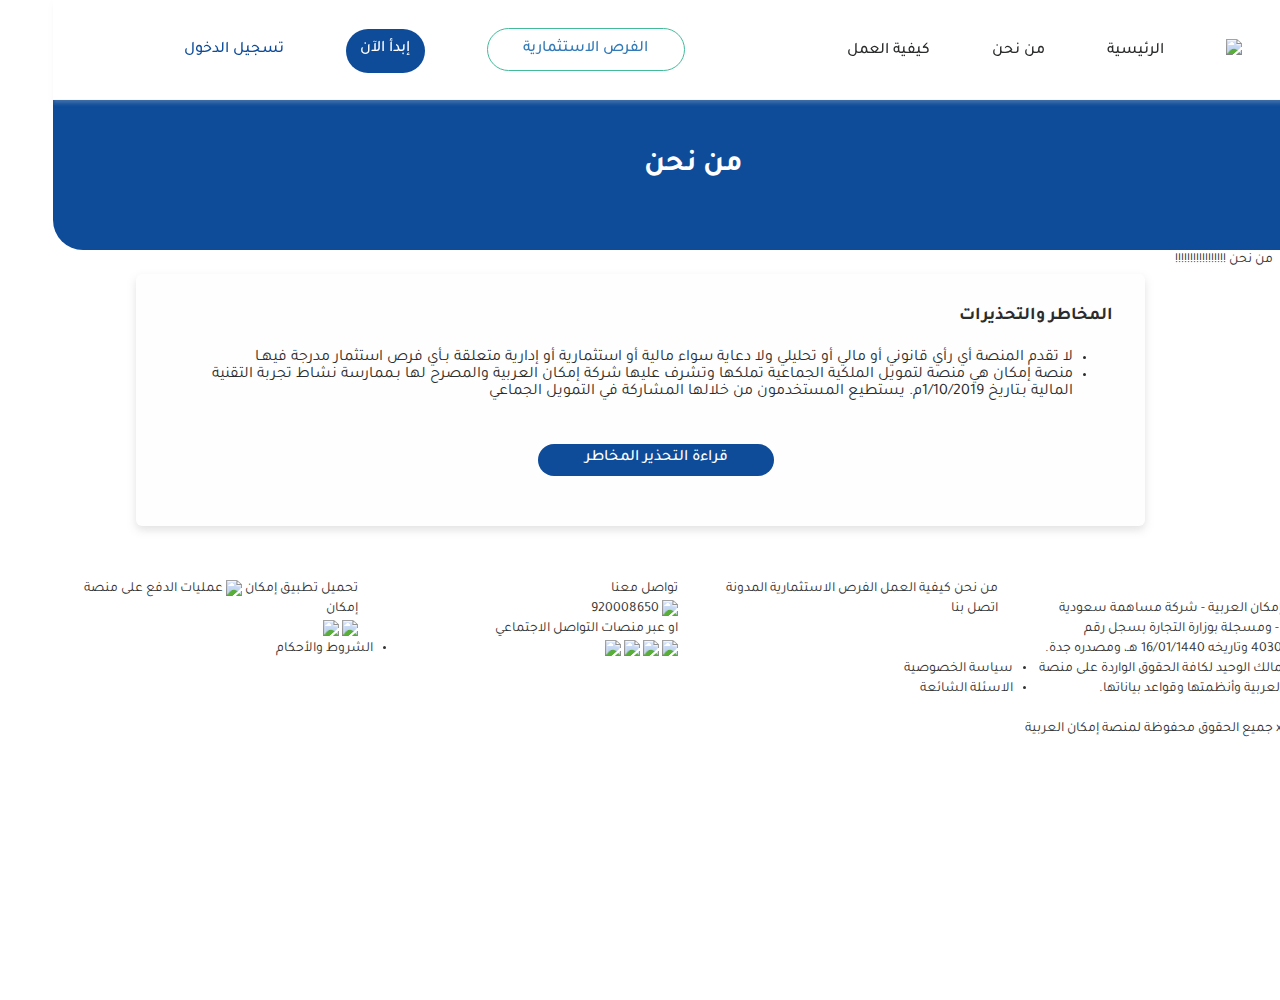
==== about-as.html @ 97419dfa "Install Opportunities Details And About pages links" ====
<!DOCTYPE html>
<html>

<head>
    <meta charset="UTF-8" />
    <meta http-equiv="X-UA-Compatible" content="IE=edge">
    <meta name="viewport" content="width=device-width, height=device-height ,  maximum-scale=1 , initial-scale=1">
    <link href="https://fonts.googleapis.com/css?family=Tajawal&display=swap" rel="stylesheet" />

    <title></title>

    <link href="css/font.css" rel='stylesheet' type='text/css'>

    <link rel="stylesheet" href="css/animate.css" />
    <link rel="stylesheet" href="css/bootstrap.css" />
    <link rel="stylesheet" href="css/bootstrap-rtl.css" />
    <link rel="stylesheet" href="css/font-awesome.min.css" />
    <link rel="stylesheet" href="css/jquery.bxslider.css" />
    <link rel="stylesheet" href="css/owl.carousel.min.css" />
    <link rel="stylesheet" href="css/owl.theme.default.min.css" />
    <link rel="stylesheet" href="css/jquery-ui.css">
    <link rel="stylesheet" href="css/intlTelInput.min.css" />
    <link rel="stylesheet" href="css/style.css" />
    <link rel="stylesheet" href="css/about-as.css" />
    <link rel="stylesheet" href="css/opportunity-details.css" />
    <link rel="stylesheet" href="css/header.css" />
    <link rel="stylesheet" href="css/footer.css" />
    <link rel="stylesheet" href="css/responisve.css" />
</head>

<body>
    
    <div class="header">

        <a href="./index.html"><img class="group-12725" src="./images/group12725.svg" /></a>
        <div class="menu menu-2-instance"><a href="./index.html"><span>الرئيسية</span></a></div>
        <div class="menu menu-1-instance"><a href="./index.html"><span>من نحن</span></a></div>
        <div class="menu menu-instance-1"><a href="./index.html"><span>كيفية العمل</span></a></div>
        <button class="web-btn-5-instance">
            <a href="./opportunities.html"><span class="mb-1">الفرص الاستثمارية</span></a>
        </button>
        <button class="web-btn web-btn-4-instance">
            <span class="mb-1">إبدأ الآن</span>
        </button>
        <span class="login">تسجيل الدخول</span>
    </div>

    <div class="about-as-page">

        <div class="about-as-header">
            <div class="header-title">
              <h2>  من نحن </h2>
            </div>
        </div>
        <div class="about-as-body">
            من نحن !!!!!!!!!!!!!!!!!
        </div>

    </div>

    <div class="warnings">
        <div class="warnings-card">
            <span class="warnings-title">
                المخاطر والتحذيرات
            </span>
            <div class="warnings-description">
                <ul>
                    <li>لا تقدم المنصة أي رأي قانوني أو مالي أو تحليلي ولا دعاية سواء مالية أو استثمارية أو إدارية متعلقة
                        بـأي فرص استثمار مدرجة فيهـا
                    </li>
                    <li>
                        منصة إمكان هي منصة لتمويل الملكية الجماعية تملكها وتشرف عليها شركة
                        إمكان العربية والمصرح لها بـممارسة نشاط تجربة التقنية المالية بـتاريخ 1&#x2F;10&#x2F;2019م. يستطيع
                        المستخدمون من خلالها المشاركة في التمويل الجماعي
                    </li>
                </ul>

            </div>
            <button class="web-btn warnings-button">
                <span class="mb-1">قراءة التحذير المخاطر</span>
            </button>
        </div>
    </div>
    
    <div class="footer">
        <div class="row1">
            <div class="col-md-3" style="font-weight: 400;">
                <img class="group-126521" src="./images/group126521.svg" />
                <br>
                <span class="num-4030311316-16011">
                    شركة إمكان العربية - شركة مساهمة سعودية مقفلة - ومسجلة بوزارة التجارة بسجل رقم 4030311316
                    وتاريخه 16&#x2F;01&#x2F;1440 هـ، ومصدره جدة. وهي المالك الوحيد لكافة الحقوق الواردة على منصة
                    إمكان العربية وأنظمتها وقواعد بياناتها.
                </span>
            </div>

            <div class="col-md-3">
                <div class="menu-list">
                    <span>من نحن</span>
                    <span>كيفية العمل</span>
                    <span>الفرص الاستثمارية</span>
                    <span>المدونة</span>
                    <span>اتصل بنا</span>
                </div>
            </div>

            <div class="col-md-3">
                <span>تواصل معنا</span>
                <div class="flex-container-29">
                    <img class="iconex-broken-call" src="./images/iconexBrokenCall.svg" />
                    <span class="num-920008650">920008650</span>
                </div>
                <span class="vpymmjgdyxiby">
                    او عبر منصات التواصل الاجتماعي
                </span>
                <div class="social-media">
                    <img class="twitter" src="./images/twitter-contact.svg" />
                    <img class="linkedin" src="./images/linkedin-contact.svg" />
                    <img class="youtube" src="./images/youtube-contact.svg" />
                    <img class="instagram" src="./images/instagram-contact.svg" />
                </div>
            </div>

            <div class="col-md-3">
                <span>تحميل تطبيق إمكان</span>
                <img class="frame-12725" src="./images/frame12725.svg" />
                <span class="kkyvsjofrpbtn">
                    عمليات الدفع على منصة إمكان
                </span>
                <div class="flex-container-27">
                    <img class="frame-8-1" src="./images/frame8.svg" />
                    <img class="frame-7-2" src="./images/frame7.svg" />
                </div>
            </div>
        </div>

        <hr>
        <div class="row2">
            <div class="flex-container-31">
                <li><span class="eupqqyvroiicy"> الشروط والأحكام</span></li>
                <li><span class="nmocvkgtvzgxm"> سياسة الخصوصية</span></li>
                <li><span class="tqsrvrmyjdfyq"> الاسئلة الشائعة</span></li>
                <li><span class="yfmbmjlmjxmbn"> المخاطر</span></li>
            </div>
            <span class="num-2022">\xa9 2022 جميع الحقوق محفوظة لمنصة إمكان العربية</span>
        </div>
    </div>

    <script src="js/jquery-1.11.2.min.js"></script>
    <script src="js/bootstrap.min.js"></script>
    <script src="js/jquery.bxslider.min.js"></script>
    <script src="js/owl.carousel.min.js"></script>
    <script src="js/jquery.countTo.js"></script>
    <script src="js/jquery.inview.min.js"></script>
    <script src="js/wow.min.js"></script>
    <script src="js/jquery-ui.js"></script>
    <script src="js/intlTelInput.js"></script>
    <script src="js/scrollIt.min.js"></script>
    <script src="js/custom.js"></script>

</body>
</html>
---- css/intlTelInput.min.css ----
.intl-tel-input{position:relative;display:inline-block}.intl-tel-input *{box-sizing:border-box;-moz-box-sizing:border-box}.intl-tel-input .hide{display:none}.intl-tel-input .v-hide{visibility:hidden}.intl-tel-input input,.intl-tel-input input[type=tel],.intl-tel-input input[type=text]{position:relative;z-index:0;margin-top:0!important;margin-bottom:0!important;padding-right:36px;margin-right:0}.intl-tel-input .flag-container{position:absolute;top:0;bottom:0;right:0;padding:1px}.intl-tel-input .selected-flag{z-index:1;position:relative;width:36px;height:100%;padding:0 0 0 8px}.intl-tel-input .selected-flag .iti-flag{position:absolute;top:0;bottom:0;margin:auto}.intl-tel-input .selected-flag .iti-arrow{position:absolute;top:50%;margin-top:-2px;right:6px;width:0;height:0;border-left:3px solid transparent;border-right:3px solid transparent;border-top:4px solid #555}.intl-tel-input .selected-flag .iti-arrow.up{border-top:none;border-bottom:4px solid #555}.intl-tel-input .country-list{position:absolute;z-index:2;list-style:none;text-align:left;padding:0;margin:0 0 0 -1px;box-shadow:1px 1px 4px rgba(0,0,0,.2);background-color:#fff;border:1px solid #ccc;white-space:nowrap;max-height:200px;overflow-y:scroll;-webkit-overflow-scrolling:touch}.intl-tel-input .country-list.dropup{bottom:100%;margin-bottom:-1px}.intl-tel-input .country-list .flag-box{display:inline-block;width:20px}@media (max-width:500px){.intl-tel-input .country-list{white-space:normal}}.intl-tel-input .country-list .divider{padding-bottom:5px;margin-bottom:5px;border-bottom:1px solid #ccc}.intl-tel-input .country-list .country{padding:5px 10px}.intl-tel-input .country-list .country .dial-code{color:#999}.intl-tel-input .country-list .country.highlight{background-color:rgba(0,0,0,.05)}.intl-tel-input .country-list .country-name,.intl-tel-input .country-list .dial-code,.intl-tel-input .country-list .flag-box{vertical-align:middle}.intl-tel-input .country-list .country-name,.intl-tel-input .country-list .flag-box{margin-right:6px}.intl-tel-input.allow-dropdown input,.intl-tel-input.allow-dropdown input[type=tel],.intl-tel-input.allow-dropdown input[type=text],.intl-tel-input.separate-dial-code input,.intl-tel-input.separate-dial-code input[type=tel],.intl-tel-input.separate-dial-code input[type=text]{padding-right:6px;padding-left:52px;margin-left:0}.intl-tel-input.allow-dropdown .flag-container,.intl-tel-input.separate-dial-code .flag-container{right:auto;left:0}.intl-tel-input.allow-dropdown .selected-flag,.intl-tel-input.separate-dial-code .selected-flag{width:46px}.intl-tel-input.allow-dropdown .flag-container:hover{cursor:pointer}.intl-tel-input.allow-dropdown .flag-container:hover .selected-flag{background-color:rgba(0,0,0,.05)}.intl-tel-input.allow-dropdown input[disabled]+.flag-container:hover,.intl-tel-input.allow-dropdown input[readonly]+.flag-container:hover{cursor:default}.intl-tel-input.allow-dropdown input[disabled]+.flag-container:hover .selected-flag,.intl-tel-input.allow-dropdown input[readonly]+.flag-container:hover .selected-flag{background-color:transparent}.intl-tel-input.separate-dial-code .selected-flag{background-color:rgba(0,0,0,.05);display:table}.intl-tel-input.separate-dial-code .selected-dial-code{display:table-cell;vertical-align:middle;padding-left:28px}.intl-tel-input.separate-dial-code.iti-sdc-2 input,.intl-tel-input.separate-dial-code.iti-sdc-2 input[type=tel],.intl-tel-input.separate-dial-code.iti-sdc-2 input[type=text]{padding-left:66px}.intl-tel-input.separate-dial-code.iti-sdc-2 .selected-flag{width:60px}.intl-tel-input.separate-dial-code.allow-dropdown.iti-sdc-2 input,.intl-tel-input.separate-dial-code.allow-dropdown.iti-sdc-2 input[type=tel],.intl-tel-input.separate-dial-code.allow-dropdown.iti-sdc-2 input[type=text]{padding-left:76px}.intl-tel-input.separate-dial-code.allow-dropdown.iti-sdc-2 .selected-flag{width:70px}.intl-tel-input.separate-dial-code.iti-sdc-3 input,.intl-tel-input.separate-dial-code.iti-sdc-3 input[type=tel],.intl-tel-input.separate-dial-code.iti-sdc-3 input[type=text]{padding-left:74px}.intl-tel-input.separate-dial-code.iti-sdc-3 .selected-flag{width:68px}.intl-tel-input.separate-dial-code.allow-dropdown.iti-sdc-3 input,.intl-tel-input.separate-dial-code.allow-dropdown.iti-sdc-3 input[type=tel],.intl-tel-input.separate-dial-code.allow-dropdown.iti-sdc-3 input[type=text]{padding-left:84px}.intl-tel-input.separate-dial-code.allow-dropdown.iti-sdc-3 .selected-flag{width:78px}.intl-tel-input.separate-dial-code.iti-sdc-4 input,.intl-tel-input.separate-dial-code.iti-sdc-4 input[type=tel],.intl-tel-input.separate-dial-code.iti-sdc-4 input[type=text]{padding-left:82px}.intl-tel-input.separate-dial-code.iti-sdc-4 .selected-flag{width:76px}.intl-tel-input.separate-dial-code.allow-dropdown.iti-sdc-4 input,.intl-tel-input.separate-dial-code.allow-dropdown.iti-sdc-4 input[type=tel],.intl-tel-input.separate-dial-code.allow-dropdown.iti-sdc-4 input[type=text]{padding-left:92px}.intl-tel-input.separate-dial-code.allow-dropdown.iti-sdc-4 .selected-flag{width:86px}.intl-tel-input.separate-dial-code.iti-sdc-5 input,.intl-tel-input.separate-dial-code.iti-sdc-5 input[type=tel],.intl-tel-input.separate-dial-code.iti-sdc-5 input[type=text]{padding-left:90px}.intl-tel-input.separate-dial-code.iti-sdc-5 .selected-flag{width:84px}.intl-tel-input.separate-dial-code.allow-dropdown.iti-sdc-5 input,.intl-tel-input.separate-dial-code.allow-dropdown.iti-sdc-5 input[type=tel],.intl-tel-input.separate-dial-code.allow-dropdown.iti-sdc-5 input[type=text]{padding-left:100px}.intl-tel-input.separate-dial-code.allow-dropdown.iti-sdc-5 .selected-flag{width:94px}.intl-tel-input.iti-container{position:absolute;top:-1000px;left:-1000px;z-index:1060;padding:1px}.intl-tel-input.iti-container:hover{cursor:pointer}.iti-mobile .intl-tel-input.iti-container{top:30px;bottom:30px;left:30px;right:30px;position:fixed}.iti-mobile .intl-tel-input .country-list{max-height:100%;width:100%}.iti-mobile .intl-tel-input .country-list .country{padding:10px 10px;line-height:1.5em}.iti-flag{width:20px}.iti-flag.be{width:18px}.iti-flag.ch{width:15px}.iti-flag.mc{width:19px}.iti-flag.ne{width:18px}.iti-flag.np{width:13px}.iti-flag.va{width:15px}@media (-webkit-min-device-pixel-ratio:2),(min-resolution:192dpi){.iti-flag{background-size:5652px 15px}}.iti-flag.ac{height:10px;background-position:0 0}.iti-flag.ad{height:14px;background-position:-22px 0}.iti-flag.ae{height:10px;background-position:-44px 0}.iti-flag.af{height:14px;background-position:-66px 0}.iti-flag.ag{height:14px;background-position:-88px 0}.iti-flag.ai{height:10px;background-position:-110px 0}.iti-flag.al{height:15px;background-position:-132px 0}.iti-flag.am{height:10px;background-position:-154px 0}.iti-flag.ao{height:14px;background-position:-176px 0}.iti-flag.aq{height:14px;background-position:-198px 0}.iti-flag.ar{height:13px;background-position:-220px 0}.iti-flag.as{height:10px;background-position:-242px 0}.iti-flag.at{height:14px;background-position:-264px 0}.iti-flag.au{height:10px;background-position:-286px 0}.iti-flag.aw{height:14px;background-position:-308px 0}.iti-flag.ax{height:13px;background-position:-330px 0}.iti-flag.az{height:10px;background-position:-352px 0}.iti-flag.ba{height:10px;background-position:-374px 0}.iti-flag.bb{height:14px;background-position:-396px 0}.iti-flag.bd{height:12px;background-position:-418px 0}.iti-flag.be{height:15px;background-position:-440px 0}.iti-flag.bf{height:14px;background-position:-460px 0}.iti-flag.bg{height:12px;background-position:-482px 0}.iti-flag.bh{height:12px;background-position:-504px 0}.iti-flag.bi{height:12px;background-position:-526px 0}.iti-flag.bj{height:14px;background-position:-548px 0}.iti-flag.bl{height:14px;background-position:-570px 0}.iti-flag.bm{height:10px;background-position:-592px 0}.iti-flag.bn{height:10px;background-position:-614px 0}.iti-flag.bo{height:14px;background-position:-636px 0}.iti-flag.bq{height:14px;background-position:-658px 0}.iti-flag.br{height:14px;background-position:-680px 0}.iti-flag.bs{height:10px;background-position:-702px 0}.iti-flag.bt{height:14px;background-position:-724px 0}.iti-flag.bv{height:15px;background-position:-746px 0}.iti-flag.bw{height:14px;background-position:-768px 0}.iti-flag.by{height:10px;background-position:-790px 0}.iti-flag.bz{height:14px;background-position:-812px 0}.iti-flag.ca{height:10px;background-position:-834px 0}.iti-flag.cc{height:10px;background-position:-856px 0}.iti-flag.cd{height:15px;background-position:-878px 0}.iti-flag.cf{height:14px;background-position:-900px 0}.iti-flag.cg{height:14px;background-position:-922px 0}.iti-flag.ch{height:15px;background-position:-944px 0}.iti-flag.ci{height:14px;background-position:-961px 0}.iti-flag.ck{height:10px;background-position:-983px 0}.iti-flag.cl{height:14px;background-position:-1005px 0}.iti-flag.cm{height:14px;background-position:-1027px 0}.iti-flag.cn{height:14px;background-position:-1049px 0}.iti-flag.co{height:14px;background-position:-1071px 0}.iti-flag.cp{height:14px;background-position:-1093px 0}.iti-flag.cr{height:12px;background-position:-1115px 0}.iti-flag.cu{height:10px;background-position:-1137px 0}.iti-flag.cv{height:12px;background-position:-1159px 0}.iti-flag.cw{height:14px;background-position:-1181px 0}.iti-flag.cx{height:10px;background-position:-1203px 0}.iti-flag.cy{height:14px;background-position:-1225px 0}.iti-flag.cz{height:14px;background-position:-1247px 0}.iti-flag.de{height:12px;background-position:-1269px 0}.iti-flag.dg{height:10px;background-position:-1291px 0}.iti-flag.dj{height:14px;background-position:-1313px 0}.iti-flag.dk{height:15px;background-position:-1335px 0}.iti-flag.dm{height:10px;background-position:-1357px 0}.iti-flag.do{height:14px;background-position:-1379px 0}.iti-flag.dz{height:14px;background-position:-1401px 0}.iti-flag.ea{height:14px;background-position:-1423px 0}.iti-flag.ec{height:14px;background-position:-1445px 0}.iti-flag.ee{height:13px;background-position:-1467px 0}.iti-flag.eg{height:14px;background-position:-1489px 0}.iti-flag.eh{height:10px;background-position:-1511px 0}.iti-flag.er{height:10px;background-position:-1533px 0}.iti-flag.es{height:14px;background-position:-1555px 0}.iti-flag.et{height:10px;background-position:-1577px 0}.iti-flag.eu{height:14px;background-position:-1599px 0}.iti-flag.fi{height:12px;background-position:-1621px 0}.iti-flag.fj{height:10px;background-position:-1643px 0}.iti-flag.fk{height:10px;background-position:-1665px 0}.iti-flag.fm{height:11px;background-position:-1687px 0}.iti-flag.fo{height:15px;background-position:-1709px 0}.iti-flag.fr{height:14px;background-position:-1731px 0}.iti-flag.ga{height:15px;background-position:-1753px 0}.iti-flag.gb{height:10px;background-position:-1775px 0}.iti-flag.gd{height:12px;background-position:-1797px 0}.iti-flag.ge{height:14px;background-position:-1819px 0}.iti-flag.gf{height:14px;background-position:-1841px 0}.iti-flag.gg{height:14px;background-position:-1863px 0}.iti-flag.gh{height:14px;background-position:-1885px 0}.iti-flag.gi{height:10px;background-position:-1907px 0}.iti-flag.gl{height:14px;background-position:-1929px 0}.iti-flag.gm{height:14px;background-position:-1951px 0}.iti-flag.gn{height:14px;background-position:-1973px 0}.iti-flag.gp{height:14px;background-position:-1995px 0}.iti-flag.gq{height:14px;background-position:-2017px 0}.iti-flag.gr{height:14px;background-position:-2039px 0}.iti-flag.gs{height:10px;background-position:-2061px 0}.iti-flag.gt{height:13px;background-position:-2083px 0}.iti-flag.gu{height:11px;background-position:-2105px 0}.iti-flag.gw{height:10px;background-position:-2127px 0}.iti-flag.gy{height:12px;background-position:-2149px 0}.iti-flag.hk{height:14px;background-position:-2171px 0}.iti-flag.hm{height:10px;background-position:-2193px 0}.iti-flag.hn{height:10px;background-position:-2215px 0}.iti-flag.hr{height:10px;background-position:-2237px 0}.iti-flag.ht{height:12px;background-position:-2259px 0}.iti-flag.hu{height:10px;background-position:-2281px 0}.iti-flag.ic{height:14px;background-position:-2303px 0}.iti-flag.id{height:14px;background-position:-2325px 0}.iti-flag.ie{height:10px;background-position:-2347px 0}.iti-flag.il{height:15px;background-position:-2369px 0}.iti-flag.im{height:10px;background-position:-2391px 0}.iti-flag.in{height:14px;background-position:-2413px 0}.iti-flag.io{height:10px;background-position:-2435px 0}.iti-flag.iq{height:14px;background-position:-2457px 0}.iti-flag.ir{height:12px;background-position:-2479px 0}.iti-flag.is{height:15px;background-position:-2501px 0}.iti-flag.it{height:14px;background-position:-2523px 0}.iti-flag.je{height:12px;background-position:-2545px 0}.iti-flag.jm{height:10px;background-position:-2567px 0}.iti-flag.jo{height:10px;background-position:-2589px 0}.iti-flag.jp{height:14px;background-position:-2611px 0}.iti-flag.ke{height:14px;background-position:-2633px 0}.iti-flag.kg{height:12px;background-position:-2655px 0}.iti-flag.kh{height:13px;background-position:-2677px 0}.iti-flag.ki{height:10px;background-position:-2699px 0}.iti-flag.km{height:12px;background-position:-2721px 0}.iti-flag.kn{height:14px;background-position:-2743px 0}.iti-flag.kp{height:10px;background-position:-2765px 0}.iti-flag.kr{height:14px;background-position:-2787px 0}.iti-flag.kw{height:10px;background-position:-2809px 0}.iti-flag.ky{height:10px;background-position:-2831px 0}.iti-flag.kz{height:10px;background-position:-2853px 0}.iti-flag.la{height:14px;background-position:-2875px 0}.iti-flag.lb{height:14px;background-position:-2897px 0}.iti-flag.lc{height:10px;background-position:-2919px 0}.iti-flag.li{height:12px;background-position:-2941px 0}.iti-flag.lk{height:10px;background-position:-2963px 0}.iti-flag.lr{height:11px;background-position:-2985px 0}.iti-flag.ls{height:14px;background-position:-3007px 0}.iti-flag.lt{height:12px;background-position:-3029px 0}.iti-flag.lu{height:12px;background-position:-3051px 0}.iti-flag.lv{height:10px;background-position:-3073px 0}.iti-flag.ly{height:10px;background-position:-3095px 0}.iti-flag.ma{height:14px;background-position:-3117px 0}.iti-flag.mc{height:15px;background-position:-3139px 0}.iti-flag.md{height:10px;background-position:-3160px 0}.iti-flag.me{height:10px;background-position:-3182px 0}.iti-flag.mf{height:14px;background-position:-3204px 0}.iti-flag.mg{height:14px;background-position:-3226px 0}.iti-flag.mh{height:11px;background-position:-3248px 0}.iti-flag.mk{height:10px;background-position:-3270px 0}.iti-flag.ml{height:14px;background-position:-3292px 0}.iti-flag.mm{height:14px;background-position:-3314px 0}.iti-flag.mn{height:10px;background-position:-3336px 0}.iti-flag.mo{height:14px;background-position:-3358px 0}.iti-flag.mp{height:10px;background-position:-3380px 0}.iti-flag.mq{height:14px;background-position:-3402px 0}.iti-flag.mr{height:14px;background-position:-3424px 0}.iti-flag.ms{height:10px;background-position:-3446px 0}.iti-flag.mt{height:14px;background-position:-3468px 0}.iti-flag.mu{height:14px;background-position:-3490px 0}.iti-flag.mv{height:14px;background-position:-3512px 0}.iti-flag.mw{height:14px;background-position:-3534px 0}.iti-flag.mx{height:12px;background-position:-3556px 0}.iti-flag.my{height:10px;background-position:-3578px 0}.iti-flag.mz{height:14px;background-position:-3600px 0}.iti-flag.na{height:14px;background-position:-3622px 0}.iti-flag.nc{height:10px;background-position:-3644px 0}.iti-flag.ne{height:15px;background-position:-3666px 0}.iti-flag.nf{height:10px;background-position:-3686px 0}.iti-flag.ng{height:10px;background-position:-3708px 0}.iti-flag.ni{height:12px;background-position:-3730px 0}.iti-flag.nl{height:14px;background-position:-3752px 0}.iti-flag.no{height:15px;background-position:-3774px 0}.iti-flag.np{height:15px;background-position:-3796px 0}.iti-flag.nr{height:10px;background-position:-3811px 0}.iti-flag.nu{height:10px;background-position:-3833px 0}.iti-flag.nz{height:10px;background-position:-3855px 0}.iti-flag.om{height:10px;background-position:-3877px 0}.iti-flag.pa{height:14px;background-position:-3899px 0}.iti-flag.pe{height:14px;background-position:-3921px 0}.iti-flag.pf{height:14px;background-position:-3943px 0}.iti-flag.pg{height:15px;background-position:-3965px 0}.iti-flag.ph{height:10px;background-position:-3987px 0}.iti-flag.pk{height:14px;background-position:-4009px 0}.iti-flag.pl{height:13px;background-position:-4031px 0}.iti-flag.pm{height:14px;background-position:-4053px 0}.iti-flag.pn{height:10px;background-position:-4075px 0}.iti-flag.pr{height:14px;background-position:-4097px 0}.iti-flag.ps{height:10px;background-position:-4119px 0}.iti-flag.pt{height:14px;background-position:-4141px 0}.iti-flag.pw{height:13px;background-position:-4163px 0}.iti-flag.py{height:11px;background-position:-4185px 0}.iti-flag.qa{height:8px;background-position:-4207px 0}.iti-flag.re{height:14px;background-position:-4229px 0}.iti-flag.ro{height:14px;background-position:-4251px 0}.iti-flag.rs{height:14px;background-position:-4273px 0}.iti-flag.ru{height:14px;background-position:-4295px 0}.iti-flag.rw{height:14px;background-position:-4317px 0}.iti-flag.sa{height:14px;background-position:-4339px 0}.iti-flag.sb{height:10px;background-position:-4361px 0}.iti-flag.sc{height:10px;background-position:-4383px 0}.iti-flag.sd{height:10px;background-position:-4405px 0}.iti-flag.se{height:13px;background-position:-4427px 0}.iti-flag.sg{height:14px;background-position:-4449px 0}.iti-flag.sh{height:10px;background-position:-4471px 0}.iti-flag.si{height:10px;background-position:-4493px 0}.iti-flag.sj{height:15px;background-position:-4515px 0}.iti-flag.sk{height:14px;background-position:-4537px 0}.iti-flag.sl{height:14px;background-position:-4559px 0}.iti-flag.sm{height:15px;background-position:-4581px 0}.iti-flag.sn{height:14px;background-position:-4603px 0}.iti-flag.so{height:14px;background-position:-4625px 0}.iti-flag.sr{height:14px;background-position:-4647px 0}.iti-flag.ss{height:10px;background-position:-4669px 0}.iti-flag.st{height:10px;background-position:-4691px 0}.iti-flag.sv{height:12px;background-position:-4713px 0}.iti-flag.sx{height:14px;background-position:-4735px 0}.iti-flag.sy{height:14px;background-position:-4757px 0}.iti-flag.sz{height:14px;background-position:-4779px 0}.iti-flag.ta{height:10px;background-position:-4801px 0}.iti-flag.tc{height:10px;background-position:-4823px 0}.iti-flag.td{height:14px;background-position:-4845px 0}.iti-flag.tf{height:14px;background-position:-4867px 0}.iti-flag.tg{height:13px;background-position:-4889px 0}.iti-flag.th{height:14px;background-position:-4911px 0}.iti-flag.tj{height:10px;background-position:-4933px 0}.iti-flag.tk{height:10px;background-position:-4955px 0}.iti-flag.tl{height:10px;background-position:-4977px 0}.iti-flag.tm{height:14px;background-position:-4999px 0}.iti-flag.tn{height:14px;background-position:-5021px 0}.iti-flag.to{height:10px;background-position:-5043px 0}.iti-flag.tr{height:14px;background-position:-5065px 0}.iti-flag.tt{height:12px;background-position:-5087px 0}.iti-flag.tv{height:10px;background-position:-5109px 0}.iti-flag.tw{height:14px;background-position:-5131px 0}.iti-flag.tz{height:14px;background-position:-5153px 0}.iti-flag.ua{height:14px;background-position:-5175px 0}.iti-flag.ug{height:14px;background-position:-5197px 0}.iti-flag.um{height:11px;background-position:-5219px 0}.iti-flag.un{height:14px;background-position:-5241px 0}.iti-flag.us{height:11px;background-position:-5263px 0}.iti-flag.uy{height:14px;background-position:-5285px 0}.iti-flag.uz{height:10px;background-position:-5307px 0}.iti-flag.va{height:15px;background-position:-5329px 0}.iti-flag.vc{height:14px;background-position:-5346px 0}.iti-flag.ve{height:14px;background-position:-5368px 0}.iti-flag.vg{height:10px;background-position:-5390px 0}.iti-flag.vi{height:14px;background-position:-5412px 0}.iti-flag.vn{height:14px;background-position:-5434px 0}.iti-flag.vu{height:12px;background-position:-5456px 0}.iti-flag.wf{height:14px;background-position:-5478px 0}.iti-flag.ws{height:10px;background-position:-5500px 0}.iti-flag.xk{height:15px;background-position:-5522px 0}.iti-flag.ye{height:14px;background-position:-5544px 0}.iti-flag.yt{height:14px;background-position:-5566px 0}.iti-flag.za{height:14px;background-position:-5588px 0}.iti-flag.zm{height:14px;background-position:-5610px 0}.iti-flag.zw{height:10px;background-position:-5632px 0}.iti-flag{width:20px;height:15px;box-shadow:0 0 1px 0 #888;background-image:url(../images/flags.png);background-repeat:no-repeat;background-color:#dbdbdb;background-position:20px 0}@media (-webkit-min-device-pixel-ratio:2),(min-resolution:192dpi){.iti-flag{background-image:url(../images/flags@2x.png)}}.iti-flag.np{background-color:transparent}
---- css/style.css ----
* {
    text-overflow: ellipsis;
    box-sizing: border-box;
    font-family: 'Tajawal', sans-serif !important;
}

html {
    height: 100%;
    width: 100%;
    font-size: 16px;

}

body {
    height: 100%;
    width: 100%;
    margin: 0px;
}

#root {
    height: 100%;
    width: 100%;
}

.owl-carousel .owl-nav button.owl-next,
.owl-carousel .owl-nav button.owl-prev {
    width: 50px;
    height: 50px;
    border-radius: 50%;
    background-color: #fff;
    border: 1px solid #707070;
    line-height: 57px;
    font-size: 20px;
    position: absolute;
    top: calc(50% - 50px);
    transition: .3s;
}

/* .owl-carousel .owl-nav button.owl-next:hover,
.owl-carousel .owl-nav button.owl-prev:hover {
    background-color: #FF9015;
    border: 1px solid #FF9015;
} */

.owl-carousel .owl-nav button.owl-next:hover .iconRight svg,
.owl-carousel .owl-nav button.owl-prev:hover .iconRight svg {
    stroke: #fff;
    stroke-width: 2px
}

.owl-carousel .owl-nav button.owl-next {
    left: -70px;
}

.owl-carousel .owl-nav button.owl-prev {
    right: -70px;
}


.landing-page {
    color: #2b2c2c;
    width: 100%;
    min-height: calc(100vh - 365px - 100px );
    background-color: #fff;
    flex-direction: column;
    margin-top: 100px;
    /* justify-content: space-around; */
    align-items: center;
    font-family: "Tajawal";
    font-size: 2rem;
    font-weight: 700;
    line-height: 38px;
    display: flex;
    direction: rtl;
    overflow-x: hidden;
}

.section-title {
    font-family: 'Tajawal';
    font-style: normal;
    font-weight: 700;
    font-size: 32px;
    line-height: 38px;
    text-align: center;
    color: #004295;
    margin: 60px 0 40px 0;
    z-index: 1;
}

/* start slider */
.slider {
    width: 100% !important;
    justify-content: center;
    text-align: -webkit-center;
    margin: 45px 0;
    display: flex;
    flex-direction: row;
    margin: 0 0 115px 0 !important;
}
.text-slider {
    position: relative;
    width: 60%;
    gap: 40px;
    text-align: right;
    flex-direction: column;
    display: flex;
    padding: 15px;
}

.vector-slider {
    width: 40%;
    height: 60vh;
}

.img-slider {
    position: absolute;
    width: 826px;
    height: 820px;
    left: 0;
    top: 0px;
}
  
.flex-container {
    gap: 30px;
    text-align: right;
    align-items: flex-start;
    width: 100%;
    flex-direction: column;
    flex-basis: 26%;
    justify-content: space-evenly;
    margin-bottom: 2px;
    font-size: 1.25rem;
    font-weight: 400;
    line-height: 24px;
    display: flex;
}

.mlqpzcvkhamxg {
    font-family: 'Tajawal-bold' !important;
    font-style: normal;
    font-weight: 700;
    font-size: 47px;
    line-height: 56px;
    text-align: right;

    color: #0E4C9A;
}

.num-800000 {
    font-family: 'Tajawal';
    font-style: normal;
    font-weight: 400;
    font-size: 18px;
    line-height: 22px;
    text-align: right;
    color: #5E5E5E;
}

.flex-container-16 {
    margin: 15px 0;
    justify-content: right;
}

/* end slider */

/* start financial */
.financial {
    width: 100% !important;
    z-index: 20;
    position: relative;
    top: -140px;
    margin: 0 !important;
}

.rotate-right-rectangle {
    position: relative;
    width: 900px;
    height: 500px;
    left: 535px;
    background: #DEEFFF;
    z-index: 10;
    float: right;
    border-radius: 275px;
    transform: rotate(-30deg);
    top: -20px;
    /* border-radius: 100% 0 0 35%; */
}

.financial-content {
    width: 90%;
    position: relative;
    top: -380px;
    margin-bottom: -380px;
    z-index: 11;
    display: flex;
    flex-direction: row;

    justify-content: center;
    align-items: center;
    padding: 40px;
    gap: 12px;

    min-height: 275px;
    background: #FFFFFF;
    box-shadow: 0px 4px 8px rgba(147, 147, 147, 0.15);
    border-radius: 6px;
}

.news {
    font-family: 'Tajawal';
    font-style: normal;
    font-weight: 500;
    font-size: 16px;
    line-height: 19px;
}

.xprhvntbizcoo {
    align-self: start;
    font-family: 'Tajawal';
    font-style: normal;
    font-weight: 700;
    font-size: 20px;
    line-height: 24px;
    text-align: right;
    color: #2B2C2C;
    text-align: right;
}

.okfdtrbnejsip {
    align-self: start;
    font-family: 'Tajawal';
    font-style: normal;
    font-weight: 500;
    font-size: 16px;
    line-height: 164.2%;
    text-align: right;
    color: #2B2C2C;
}

.flex-container-1 {
    height: 75%;
    flex-direction: column;
    justify-content: center;
    align-items: center;
    margin-top: 1px;
    margin-bottom: 2px;
    margin-left: 9px;
    display: flex;

    gap: 12px;
}

.image-20 {
    width: 300px;
    height: 166px;
    object-fit: cover;
    background-position: center;
    background-size: cover;
}

.web-btn-secondary {
    box-sizing: border-box;

    display: flex;
    flex-direction: row;
    justify-content: center;
    align-items: center;
    padding: 12px 32px;
    gap: 10px;
    
    width: 198px;
    height: 43px;
    /* left: calc(50% - 198px/2 - 313px); */
    top: 30px;

    background: #FFFFFF;

    border: 1px solid #0e4c9a;
    color: #0e4c9a;
    border-radius: 26px;
}

.flex-container-17 {
    justify-content: center;
}

/* end financial */



/* start invest */

.invest {
    z-index: 21;
    margin: 0 !important;
}
.invest-list {
    display: flex;
    justify-content: space-around;
    margin-top: 15px;
}

.invest-item {
    width: 250px;
    height: 250px;
    display: flex;
    flex-direction: column;
    justify-content: center;
    align-items: center;
    padding: 40px 26px;
    gap: 10px;

    background: #FFFFFF;
    box-shadow: 0px 0px 19px 5px rgba(205, 205, 205, 0.23);
    border-radius: 6px;

    flex: none;
    order: 3;
    flex-grow: 0;
}

.invest-image {
    /* width: 75px;
    height: 64px; */
    object-fit: cover;
    margin-top: 2px;
}

.invest-desc {
    font-family: 'Tajawal';
    font-style: normal;
    font-weight: 400;
    font-size: 20px;
    line-height: 24px;
    text-align: center;

    /* Text */

    color: #2B2C2C;
}

.flex-container-18 {
    margin: 30px 0;
    justify-content: center;
}

/* end invest */

/* start opportunity */

.opportunity {
    width: 100% !important;
    min-height: 420px;
    background: #DEEFFF;
}

.opportunity-content {
    justify-content: center;
}

.opportunity-list {
    width: 70%;
    min-height: 365px;
    max-height: 365px;
    display: flex;
    flex-direction: row;
    justify-content: center;
    align-items: center;
    padding: 0px;
    gap: 40px;
}

.opportunity .owl-carousel .owl-nav button.owl-next {
    top: calc(50% - 25px);
    left: 40px;
    border: 2px solid #0e4c9a8a;
    background-color: transparent;
}
.opportunity .owl-carousel .owl-nav button.owl-prev {
    top: calc(50% - 25px);
    right: 40px;
    border: 2px solid #0e4c9a8a;
    background-color: transparent;
}

.opportunity .owl-carousel .owl-nav button.owl-next:hover,
.opportunity .owl-carousel .owl-nav button.owl-prev:hover {
    border: 2px solid #0E4C9A;
}

.owl-carousel .owl-nav button.owl-next .iconRight svg,
.owl-carousel .owl-nav button.owl-prev .iconRight svg {
    stroke: #0e4c9a8a;
    stroke-width: 2px
}

.owl-carousel .owl-nav button.owl-next:hover .iconRight svg,
.owl-carousel .owl-nav button.owl-prev:hover .iconRight svg {
    stroke: #0E4C9A;
    stroke-width: 2px
}


.opportunity .owl-carousel .owl-item img {
    width: auto !important;
    height: auto !important;
}

.opportunity-item {
    height: 55%;
    flex-direction: column;
    justify-content: space-between;
    align-items: flex-end;
    margin: 0 25px 35px 25px;
    padding-bottom: 25px;
    font-size: .688rem;
    display: flex;
    background: #FFFFFF;
    box-shadow: 0px 4px 11px rgba(138, 138, 138, 0.25);
    border-radius: 6px;
}
.opportunity-details {
    text-align: right;
    align-items: start;
    box-sizing: border-box;
    align-self: start;
    margin: 0 20px;
}

.opportunity-header {
    /* align-items: start; */
    width: 100%;
    flex-direction: column;
    justify-content: space-between;
    display: flex;
}

.rectangle-1018-2 {
    width: 100%;
    height: 113px;
    object-fit: cover;
    border-radius: 6px;
    margin-bottom: -28px;
}

.group-12696-2 {
    width: 56px;
    height: 56px;
    object-fit: cover;
    z-index: 1;
    align-self: start;
    margin-right: 20px;
}

.kwfvmhsvntcea {
    text-align: right;
    color: #0e4c9a;
    font-size: 16px;
    font-weight: 700;
}

.flex-container-14 {
    align-items: center;
    display: flex;
}

.vxqjqsoqzdwgr {
    margin-top: 2px;
    margin-right: 4px;
    line-height: 13px;
}

.num-500-2 {
    margin-bottom: 1px;
    margin-left: 2px;
    font-size: 16px;
    font-weight: 700;
}

.stock-2 {
    width: 24px;
    height: 24px;
    object-fit: cover;
    z-index: 1;
}

.flex-container-15 {
    width: 90%;
    flex-direction: row;
    flex-basis: 4%;
    justify-content: space-between;
    align-self: center;
    align-items: flex-end;
    margin-left: 1px;
    font-size: .75rem;
    line-height: 14px;
    display: flex;
    margin-bottom: 10px;
}

.ughlidvapuwbr {
    text-align: right;
    color: #43bb9a;
    margin-right: 54px;
}

.naglzabrazemk {
    text-align: right;
    align-self: center;
    margin-top: 1px;
    margin-left: 18px;
    font-size: .688rem;
    line-height: 13px;
}

.num-4121121-2 {
    align-self: flex-start;
    font-size: 1.25rem;
    font-weight: 700;
    line-height: 24px;
}

.geoolhnoslhih {
    text-align: right;
    align-self: center;
    margin-top: 1px;
    margin-left: 2px;
}

.group-12727-2 {
    width: 311px;
    height: 5px;
    object-fit: cover;
    align-self: center;
    margin-bottom: 7px;
}

.col-md-6 {
    width: 50%;
    flex-direction: column;
    align-items: center;
    margin-top: 2px;
    display: flex;
}

.border-right {
    border-right: ridge;
}

.users-2 {
    width: 26px;
    height: 19px;
    object-fit: cover;
}

.group-12697-2 {
    width: 15px;
    height: 18px;
    object-fit: cover;
}

.flex-container-19 {
    margin: 30px 0;
    justify-content: center;
}



/* end opportunity */


/* start pioneer */

.rotate-blue-rectangle {
    position: relative;
    width: 900px;
    height: 500px;
    left: -535px;
    background: #DEEFFF;
    border-radius: 275px;
    transform: rotate(-30deg);;
    z-index: 10;
    top: 73px;
}

.pioneer-list {
    display: flex;
    flex-direction: row;
}

.pioneer .owl-carousel .owl-nav button.owl-next,
.pioneer .owl-carousel .owl-nav button.owl-prev {
   display: none;
}

.pioneer .owl-carousel .owl-item img {
    width: auto !important;
}

.pioneer-content {
    position: relative;
    top: -460px;
    margin-bottom: -580px;
    z-index: 11;
}

.pioneer-frame {
    display: flex;
    flex-direction: column;
    justify-content: center;
    align-items: center;
    padding: 32px;
    margin: 70px 30px 0 30px;
    gap: 32px;
    width: 335px;
    background: #FFFFFF;
    box-shadow: 0px 4px 10px rgba(198, 198, 198, 0.25);
    border-radius: 6px;
    flex: none;
    align-items: start;
}

.pioneer-frame-active {
    margin: 30px 30px 0 30px;
    background: #0E4C9A;
    flex: none;
    align-items: start;
}

.pioneer-msg {
    font-family: 'Tajawal';
    font-style: normal;
    font-weight: 400;
    font-size: 16px;
    line-height: 22px;
    text-align: right;
    color: #2B2C2C;
    flex: none;
    order: 0;
    flex-grow: 0;
}

.pioneer-frame-active .pioneer-msg {
    font-family: 'Tajawal';
    font-style: normal;
    font-weight: 400;
    font-size: 16px;
    line-height: 22px;
    text-align: right;
    color: #FFFFFF;
    flex: none;
    order: 0;
    flex-grow: 0;
}


.pioneer .owl-carousel .pioneer-frame img {
    display: none;
}

.pioneer .owl-carousel .pioneer-frame-active img {
    display: block;
    position: relative;
    align-self: end;
    width: 105px;
    height: 92px;
    object-fit: cover;
    align-self: flex-start;
    margin-top: 4px;
}

.pioneer-name {
    font-family: 'Tajawal';
    font-style: normal;
    font-weight: 700;
    font-size: 14px;
    line-height: 0px;
    text-align: right;
    color: #2B2C2C;
    flex: none;
    order: 0;
    flex-grow: 0;
}

.pioneer-frame-active .pioneer-name {
    font-family: 'Tajawal';
    font-style: normal;
    font-weight: 700;
    font-size: 14px;
    line-height: 0px;
    text-align: right;
    color: #FFFFFF;
    flex: none;
    order: 0;
    flex-grow: 0;
}

.pioneer-per {
    font-family: 'Tajawal';
    font-style: normal;
    font-weight: 400;
    font-size: 11px;
    line-height: 0px;
    text-align: right;
    color: #2B2C2C;
    flex: none;
    order: 1;
    flex-grow: 0;
}

.pioneer-frame-active .pioneer-per {
    font-family: 'Tajawal';
    font-style: normal;
    font-weight: 400;
    font-size: 11px;
    line-height: 0px;
    text-align: right;
    color: #FFFFFF;
    flex: none;
    order: 1;
    flex-grow: 0;
}

.flex-container-20 {
    margin: 80px 0;
    justify-content: center;
}

/* end pioneer */


/* start statistic */

.statistic-list {
    display: flex;
    justify-content: space-around;
    margin-top: 15px;
}

.statistic-num {
    font-family: 'Tajawal';
    font-style: normal;
    font-weight: 700;
    font-size: 48px;
    line-height: 58px;
    color: #0E4C9A;
    align-self: start;
}

.statistic-item {
    display: flex;
    flex-direction: column;
    justify-content: center;
    align-items: flex-end;
    padding: 0px;
    gap: 11px;
    padding: 25px;
    align-self: flex-start;
}

.statistic-title {
    font-family: 'Tajawal';
    font-style: normal;
    font-weight: 400;
    font-size: 16px;
    line-height: 19px;
    text-align: right;
    color: #2B2C2C;
}

/* end statistic */

.flex-container-22 {
    width: 60%;
    flex-direction: row;
    justify-content: space-between;
    align-items: flex-end;
    display: flex;
}

.flex-container-23 {
    height: 100%;
    flex-direction: column;
    flex-basis: 95%;
    justify-content: space-between;
    align-items: stretch;
    display: flex;
}
.frame {
    width: 210px;
    height: 248px;
    object-fit: cover;
    margin: 70px 40px 0 120px;
}


.iwkbvdgqxombx {
    text-align: right;
    color: #0e4c9a;
    margin-bottom: 52px;
    font-size: 1.125rem;
    font-weight: 500;
    line-height: 22px;
}

/* start app-download */

.app-download {
    width: 100% !important;
}

.flex-container-24 {
    flex-direction: row;
    justify-content: space-between;
    align-self: flex-start;
    align-items: center;
    line-height: 24px;
    display: flex;
}

.app-mobile {
    width: 810px;
    height: 554px;
    object-fit: cover;
    background-position: center;
    background-size: cover;
    position: relative;
    bottom: 160px;
}

.blue-rectangle {
    width: 1300px;
    height: 366px;
    background-color: #DEEFFF;
    position: relative;
    margin-top: 120px;
    left: 0px;
    border-radius: 0 170px 170px 0;
    z-index: 10;
    padding: 0 35px 0 20px;
}

.store-list {
    width: 100%;
    position: relative;
    left: -55px;
    z-index: 11;
    text-align: start;
}

.download-title {
    white-space: nowrap;
    font-family: 'Tajawal';
    font-style: normal;
    font-weight: 700;
    font-size: 32px;
    line-height: 38px;
    text-align: right;
    color: #004295;
}

.download-description {
    font-family: 'Tajawal';
    font-style: normal;
    font-weight: 500;
    font-size: 20px;
    line-height: 24px;
    text-align: right;
    color: #2B2C2C;
}

.download-list {
    flex-direction: row;
    display: flex;
    padding: 20px 0;
}

.download-item {
    width: 149.62px;
    height: 43.52px;
}

.section {
    width: 90%;
    justify-content: center;
    text-align: -webkit-center;
    margin: 45px 0;
}
/* start partners */

.partners-items {
    width: 100%;
    flex-direction: row;
    justify-content: space-around;
    align-items: center;
    margin: 20px 0 30px 0;
    display: flex;
}

.partners .owl-carousel .owl-nav button.owl-next,
.partners .owl-carousel .owl-nav button.owl-prev {
   display: none;
}

/* .partners .owl-carousel .owl-nav button.owl-next {
    top: calc(50% - 25px);
    left: -70px;
}
.partners .owl-carousel .owl-nav button.owl-prev {
    top: calc(50% - 25px);
    right: -70px;
} */

.partners .owl-carousel .owl-item img {
    width: auto !important;
}

.image-14 {
    width: 101px;
    height: 48px;
    object-fit: cover;
    background-position: center;
    background-size: cover;
    margin-bottom: 4px;
}

.image-15 {
    width: 158px;
    height: 48px;
    object-fit: cover;
    background-position: center;
    background-size: cover;
    margin-bottom: 4px;
}

.image-16 {
    width: 67px;
    height: 52px;
    object-fit: cover;
    background-position: center;
    background-size: cover;
    margin-bottom: 3px;
}

.image-17 {
    width: 95px;
    height: 48px;
    object-fit: cover;
    background-position: center;
    background-size: cover;
    margin-bottom: 4px;
}

.image-18 {
    width: 279px;
    height: 68px;
    object-fit: cover;
    background-position: center;
    background-size: cover;
}

.image-19 {
    width: 52px;
    height: 51px;
    object-fit: cover;
    background-position: center;
    background-size: cover;
    margin-bottom: 3px;
}

/* end partners */

.web-btn {
    color: #fff;
    background-color: #0e4c9a;
    border: none;
    border-radius: 26px;
    flex-direction: row;
    justify-content: center;
    align-items: center;
    padding-bottom: 2px;
    font-family: "Tajawal";
    font-size: 16px;
    font-weight: 500;
    line-height: 19px;
    display: flex;
}

.mb-1 {
    margin-bottom: 1px;
}
.web-btn-secondary {
    flex-direction: row;
    justify-content: center;
    align-items: stretch;
    display: flex;
}

.web-btn-instance-1 {
    height: 100%;
    flex-basis: 72%;
}
  
.question-text {
    font-family: 'Tajawal';
    font-style: normal;
    font-weight: 500;
    font-size: 16px;
    line-height: 22px;
}

.question-item-active {
    color: #fff;
    text-align: right;
    background-color: #0e4c9a;
    border-radius: 6px;
    flex-direction: row;
    justify-content: space-between;
    align-items: stretch;
    font-family: "Tajawal";
    font-size: 16px;
    font-weight: 700;
    line-height: 22px;
    display: flex;

    padding: 12px;
    gap: 24px;
}

.question-item {
    color: #2b2c2c;
    text-align: right;
    background-color: #fff;
    border: 1px solid #e0e0e0;
    border-radius: 6px;
    flex-direction: row;
    justify-content: space-between;
    align-items: stretch;
    font-family: "Tajawal";
    font-size: 16px;
    font-weight: 500;
    line-height: 22px;
    display: flex;

    padding: 12px;
    gap: 24px;

}

.question-title-active {
    font-family: 'Tajawal';
    font-style: normal;
    font-weight: 700;
    font-size: 16px;
    line-height: 22px;
}
.question-title {
    font-family: 'Tajawal';
    font-style: normal;
    font-weight: 500;
    font-size: 16px;
    line-height: 22px;
}

.more-question {
    text-align: right;
    color: #2b2c2c;
    flex-direction: row;
    justify-content: space-around;
    font-family: "Tajawal";
    font-size: 16px;
    font-weight: 500;
    line-height: 22px;
    align-items: flex-start;
    padding: 12px;

}
  
.iconex-broken-down-2 {
    width: 24px;
    height: 24px;
    object-fit: cover;
}
  
.iconex-broken-down-2-1 {
    width: 24px;
    height: 24px;
    object-fit: cover;
    margin-left: 3px;
}

.warnings {
    color: #2b2c2c;
    flex-direction: column;
    justify-content: space-between;
    align-items: center;
    font-family: "Tajawal";
    font-size: 1.125rem;
    font-weight: 400;
    line-height: 17px;
    display: flex;
    margin: 53px;
    width: 100%;
    flex-basis: 12%;
    margin-top: 4px;
}

.warnings-card {
    text-align: right;
    width: 75%;
    display: flex;
    flex-direction: column;
    align-items: flex-start;
    padding: 32px;
    gap: 24px;
    
    width: 1009px;
    height: 252px;
    
    background: #FEFEFE;
    box-shadow: 0px 4px 8px rgba(141, 141, 141, 0.25);
    border-radius: 6px;
    
    /* Inside auto layout */
    
    flex: none;
    order: 0;
    flex-grow: 0;
}
  
.warnings-title {
    align-self: flex-start;
    margin-top: 1px;
    font-weight: 700;
    line-height: 19px;
}
  
.warnings-description {
    margin-bottom: 7px;
    margin-left: 20px;
    font-size: 1rem;
}
  
.warnings-button {
    align-self: center;
    width: 25%;
    flex-basis: 17%;
    margin-top: 2px;
    margin-bottom: 2px;
    margin-left: 32px;
}

.question-list {
    display: flex;
    justify-content: space-around;
}
---- css/about-as.css ----
body {
  overflow-x: hidden;
}
.about-as-page {
  margin-top: 100px;
}
.about-as-header {
  color: #ffffff;
  background: #0e4c9a;
  width: 100%;
  height: 150px;
  border-radius: 0 0 30px 30px;
}

.about-as-body {
  display: flex;
  flex-direction: column;
  gap: 20px;
  padding: 0 60px;
}
.header-title {
  display: flex;
  flex-wrap: nowrap;
  /* align-items: center; */
  justify-content: center;
  position: relative;
  padding-top: 30px;
}
.header-title h2 {
  font-family: "Tajawal";
  font-weight: 700;
  color: #ffffff;
}
---- css/opportunity-details.css ----
body {
  overflow-x: hidden;
}

/*==========================*/
/*** opportunity-details ***/
/*==========================*/
.opportunity-details-page {
  margin-top: 100px;
}

.opportunities-details-body {
  display: flex;
  flex-direction: column;
  gap: 20px;
  padding: 0 60px;
}



/*==========================*/
/*** opportunities ***/
/*==========================*/

.opportunities-page {
  margin-top: 100px;
}

.opportunities-header {
  color: #ffffff;
  background: #0e4c9a;
  width: 100%;
  height: 150px;
  border-radius: 0 0 30px 30px;
}

.opportunities-body {
  display: flex;
  flex-direction: column;
  gap: 20px;
  padding: 0 60px;
}
.header-title {
  display: flex;
  flex-wrap: nowrap;
  /* align-items: center; */
  justify-content: center;
  position: relative;
  padding-top: 30px;
}
.header-title h2 {
  font-family: "Tajawal";
  font-weight: 700;
  color: #ffffff;
}
.headers {
  width: 100%;
  height: 100px;
  display: flex;
  justify-content: space-between;
  align-items: center;
  flex-direction: row;
  padding: 0 15px;
}

.text-1 {
  font-family: 'Tajawal';
  font-style: normal;
  font-weight: 500;
  font-size: 14px;
  line-height: 17px;
  text-align: center;
  color: #000000;
}

.list-btns {
  display: flex;
  justify-content: space-evenly;
  gap: 10px;
}

.list-body {
  width: 100%;
  justify-content: center;
}

.btn a, .btn a:hover {
  text-decoration: none;
  font-family: 'Tajawal';
  font-style: normal;
  font-weight: 500;
  font-size: 16px;
  line-height: 19px;
  text-align: center;
  color: #0E4C9A;
}

.btn {
  display: flex;
  flex-direction: row;
  justify-content: center;
  align-items: center;
  padding: 8px;
  gap: 8px;
  width: 131px;
  height: 35px;
  background: #FFFFFF;
  border: 1px solid #E0E0E0;
  border-radius: 25px;
}

.btn:hover {
  background: #DEEFFF;
}

.btn-active {
  background: #DEEFFF;
}

.paginate {
  place-self: center;
  justify-content: center;
  width: 30%;
}

.paginate .item .active {
  color: #0e4c9a8a;
}

.owl-carousel {
  text-align: center;
}

.paginate .owl-carousel .owl-nav button.owl-prev {
  top: calc(50% - 35px);
  border: 2px solid #0e4c9a8a;
  color: #0e4c9a8a;
  line-height: 30px;
}

.paginate .owl-carousel .owl-nav button.owl-next {
  top: calc(50% - 35px);
  border: 2px solid #0e4c9a8a;
  color: #0e4c9a8a;
  line-height: 30px;
}

.paginate .owl-carousel .owl-nav button.owl-next:hover,
.paginate .owl-carousel .owl-nav button.owl-prev:hover {
  border: 2px solid #0E4C9A;
  color: #0e4c9a8a;
  background-color: transparent;
}

.paginate .owl-carousel .owl-nav button.owl-next .iconRight svg,
.paginate .owl-carousel .owl-nav button.owl-prev .iconRight svg {
  stroke: #0e4c9a8a !important;
  stroke-width: 2px !important;
}

.paginate .owl-carousel .owl-nav button.owl-next:hover .iconRight svg,
.paginate .owl-carousel .owl-nav button.owl-prev:hover .iconRight svg {
  stroke: #0E4C9A !important;
  stroke-width: 2px !important;
}
---- css/header.css ----
.header {
    position: fixed;
    height: 99px;
    top: 0px;
    background: #FFFFFF;
    box-shadow: 0px 4px 4px rgba(224, 224, 224, 0.25);
    color: #0e4c9a;
    width: 100%;
    z-index: 1;
    flex-direction: row;
    flex-basis: 7%;
    justify-content: space-around;
    align-items: center;
    padding-right: 60px;
    padding-left: 100px;
    font-size: 16px;
    font-weight: 500;
    display: flex;
    /* direction: rtl; */
    white-space: nowrap;
    z-index: 99;
}

.web-btn {
    color: #fff;
    background-color: #0e4c9a;
    border: none;
    border-radius: 26px;
    flex-direction: row;
    justify-content: center;
    align-items: center;
    padding-bottom: 2px;
    font-family: "Tajawal-Medium";
    font-size: 16px;
    font-weight: 500;
    line-height: 19px;
    display: flex;
}


.login {
    margin-top: 1px;
    left: calc(50% - 100px/2 - 614px)
}


.web-btn-4-instance {
    height: 45%;
    flex-basis: 7%;
    margin-top: 3px;
}

.web-btn-5-instance {
    box-sizing: border-box;

    display: flex;
    flex-direction: row;
    justify-content: center;
    align-items: center;
    padding: 12px 32px;
    gap: 10px;
    
    width: 198px;
    height: 43px;
    /* left: calc(50% - 198px/2 - 313px); */
    top: 30px;

    background: #FFFFFF;

    border: 1px solid #43BB9A;
    color: #43BB9A;
    border-radius: 26px;
}

.dzkwatjfgoruq {
    margin-bottom: 1px;
}

.menu {
    color: #2b2c2c;
    flex-direction: row;
    justify-content: center;
    align-items: stretch;
    padding-top: 1px;
    font-family: "Tajawal-Medium";
    font-size: 16px;
    font-weight: 500;
    line-height: 19px;
    display: flex;
}

.header a, .header a:hover {
    text-decoration: none;
}

.menu a, .menu a:hover {
    text-decoration: none;
    color: #2b2c2c;
    font-family: "Tajawal-Medium";
    font-size: 16px;
    font-weight: 500;
    line-height: 19px;
    display: flex;
}

.menu-instance-1 {
    height: 20%;
    flex-basis: 6%;
    margin-top: 2px;
    margin-left: 100px;
    /* margin-left: calc(100vw - 925px); */
}

.menu-1-instance, .menu-2-instance {
    height: 20%;
    flex-basis: 4%;
    margin-top: 2px;
}
---- css/responisve.css ----
/*Big Size Screens*/
    
    @media (max-width: 1200px) {
        .header .list .mainList .link {
            margin-left: 15px;
        }
        .writeChance .owl-carousel .owl-nav button.owl-next {
            left: 0;
        }
        .writeChance .owl-carousel .owl-nav button.owl-prev {
            right: 0;
        }
        .header .box {
            gap: 15px;
        }
        .header .flex-box {
            gap: 10px;
        }
        .shares .prog .numb:not(:last-of-type)::before {
            width: 360px;
            top: calc(50% - 19px);
            right: 87px;
        }
        .owl-carousel .owl-nav button.owl-prev {
            right: 0;
        }
        .owl-carousel .owl-nav button.owl-next {
            left: 0;
        }
    }
    /* small Screens & tablets & Smart phone */
    
    @media (max-width: 991px) {
        .shares .prog .numb:not(:last-of-type)::before {
            display: none;
        }
        .investment.Investor .card,
        .statistics .card,
        .investment .card {
            margin-bottom: 30px;
        }
        .investment .card {
            margin-top: 0;
        }
        .investment {
            padding: 80px 0;
        }
    }
    /* Small Screens */
    
    @media (max-width: 992px) {
        .header .list,
        .header .login {
            display: none;
        }
        .openMenuMobile {
            display: block;
        }
        .header .flex-box {
            display: none;
        }
        .callUs {
            right: 0;
            width: 150px;
            padding: 0 5px;
        }
        .callUs .call {
            font-size: 13px;
        }
        .Evaluation .listMunu,
        .Evaluation .flexBox {
            flex-direction: column;
        }
        .Evaluation .flexBox .box {
            position: relative;
        }
        .flexBox .NumbTitle strong {
            position: absolute;
            left: 30px;
            top: 32px;
        }
        #writeChanceModal .modal-dialog,
        .modal-content .fristBox {
            margin: 0 auto;
            width: 100%;
        }
        .modal-content .boxForm {
            padding: 40px 20px 40px;
        }
        .the-slider-control li span#slider-prev .iconSlider {
            left: 0;
        }
        .the-slider-control li span .iconSlider {
            right: 0;
        }
        .slider .slider-details .discTite {
            font-size: 40px;
        }
    }
    /* Mobile & Tablets */
    
    @media (max-width: 768px) {
        .footer .Social,
        .footer .imgsCards,
        .footer .linkFoter {
            flex-direction: column;
            align-items: center;
        }
        .aboutUs .flexBox {
            flex-direction: column;
            text-align: center;
            align-items: center;
        }
        .aboutUs {
            padding-top: 100px;
            padding-bottom: 100px;
        }
        .financing-structure .mainBox .tabel {
            overflow: auto;
        }
        .Opportunities .listMunu {
            flex-direction: column;
            align-items: center;
        }
        .Investment_steps .line {
            display: none;
        }
        .Investment_steps .listicon {
            flex-direction: column;
            gap: 35px;
        }
        .Opportunities .card .flex,
        .Opportunities .card .flexList {
            flex-direction: column;
        }
        .slider .slider-details .discTite {
            font-size: 30px;
            margin-bottom: 100px;
        }
    }
    /* Tablets */
    
    @media (max-width:480px) {
        .shares .flexForm {
            flex-direction: column;
        }
        .shares .flexMnue {
            flex-direction: column;
            gap: 20px;
        }
        .shares .atintion .titleAtintion {
            line-height: 35px;
        }
        .shares .form .titleShares {
            line-height: 25px;
        }
        .callUs {
            width: 131px;
            padding: 0 5px;
        }
        .statistics .title {
            line-height: 26px;
            margin: 0 auto 53px;
            font-size: 20px;
        }
        .slider .slider-details .discTite {
            font-size: 27px;
            margin-bottom: 60px;
        }
        .the-slider-control li span .iconSlider {
            display: none;
        }
    }
    /* Mobile */
    
    @media (max-width: 337px) {
        .shares .pages {
            flex-direction: column;
        }
        .shares .check .agree {
            font-size: 14px;
        }
        .Warning .linkWarning {
            width: 300px;
        }
        .writeChance .write {
            width: 270px;
        }
        .flexBox .NumbTitle {
            margin-left: 36px;
        }
        .modal-content .boxForm .titleModel {
            font-size: 20px;
        }
    }
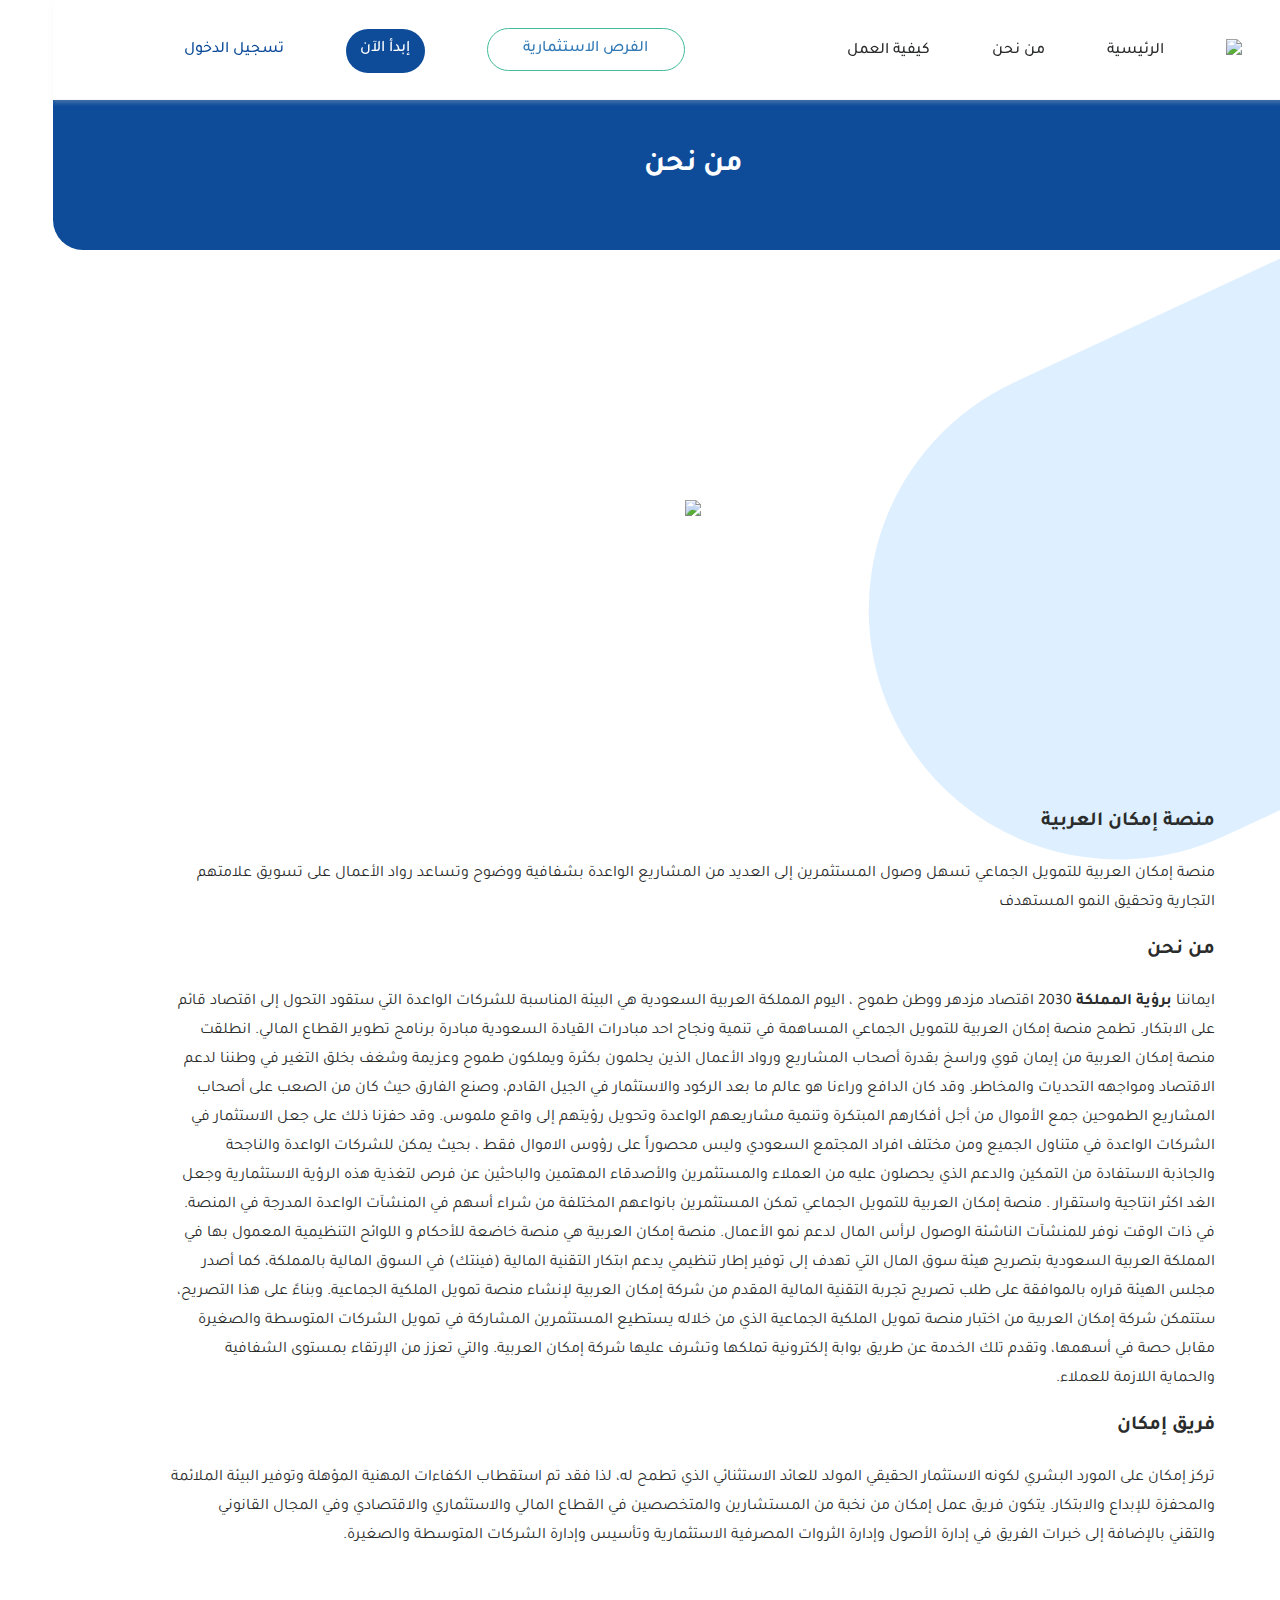
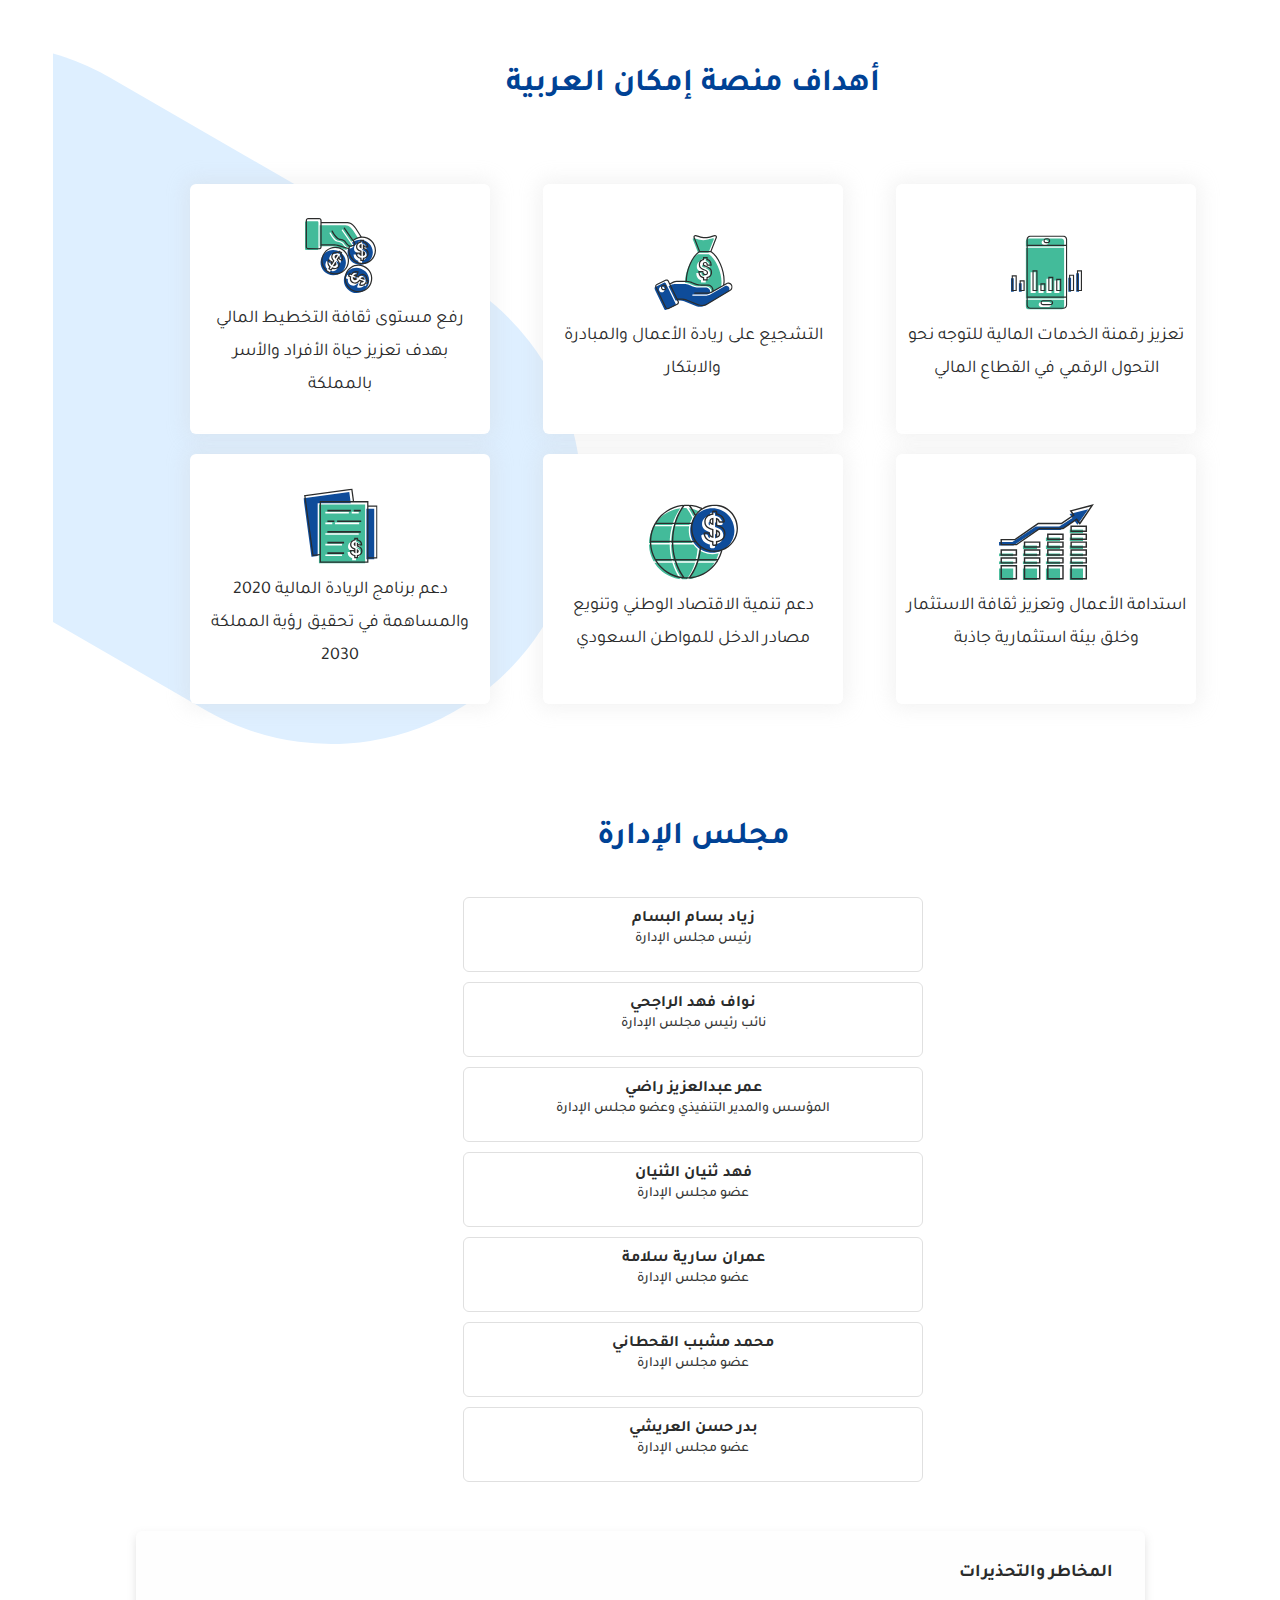
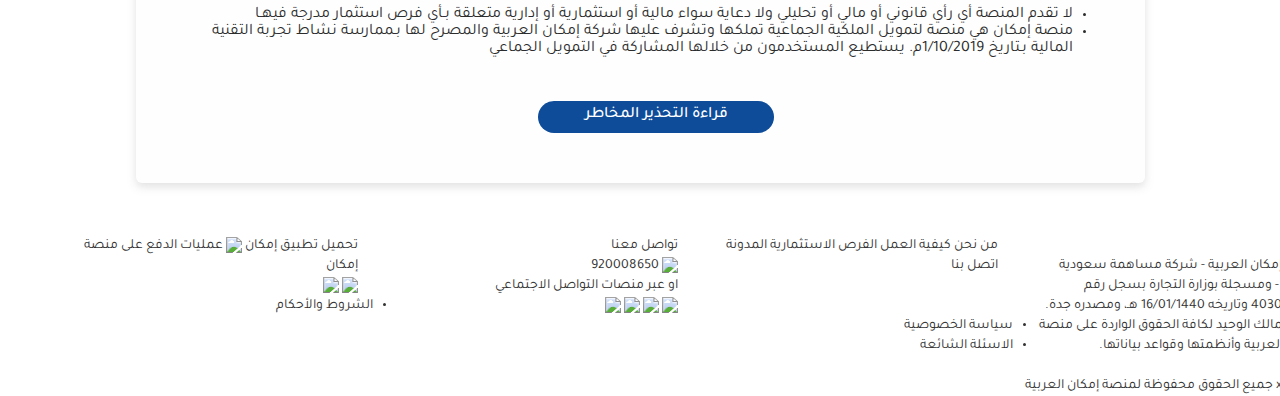
==== commit 2a77324c: "About As" ====
--- a/about-as.html
+++ b/about-as.html
@@ -53,7 +53,122 @@
             </div>
         </div>
         <div class="about-as-body">
-            من نحن !!!!!!!!!!!!!!!!!
+
+            <div class="section about-as-slider">
+                <div class="right-blue-rectangle"></div>
+                <div class="image-slider">
+                    <img class="target-image" src="./images/image-slider.svg" />
+                </div>
+            </div>
+
+            <div class="section aboutAS">
+                <div class="aboutAS-content">
+                    <h5><span>منصة إمكان العربية</span></h5>
+                    <p>
+                        منصة إمكان العربية للتمويل الجماعي تسهل وصول المستثمرين إلى العديد من المشاريع الواعدة بشفافية ووضوح وتساعد رواد الأعمال على تسويق علامتهم التجارية وتحقيق النمو المستهدف
+                    </p>
+                </div>
+                <div class="aboutAS-content">
+                    <h5><span>من نحن</span></h5>
+                    <p>
+                        ايماننا 
+                        <b>برؤية المملكة</b> 
+                        2030 اقتصاد مزدهر ووطن طموح ، اليوم المملكة العربية السعودية هي البيئة المناسبة للشركات الواعدة التي ستقود التحول إلى اقتصاد قائم على الابتكار.
+                        تطمح منصة إمكان العربية للتمويل الجماعي المساهمة في تنمية ونجاح احد مبادرات القيادة السعودية مبادرة برنامج تطوير القطاع المالي. انطلقت منصة إمكان العربية من إيمان قوي وراسخ بقدرة أصحاب المشاريع ورواد الأعمال الذين يحلمون بكثرة ويملكون طموح وعزيمة وشغف بخلق التغير في وطننا لدعم الاقتصاد ومواجهه التحديات والمخاطر.
+                        وقد كان الدافع وراءنا هو عالم ما بعد الركود والاستثمار في الجيل القادم، وصنع الفارق حيث كان من الصعب على أصحاب المشاريع الطموحين جمع الأموال من أجل أفكارهم المبتكرة وتنمية مشاريعهم الواعدة وتحويل رؤيتهم إلى واقع ملموس. وقد حفزنا ذلك على جعل الاستثمار في الشركات الواعدة في متناول الجميع ومن مختلف افراد المجتمع السعودي وليس محصوراً على رؤوس الاموال فقط ، بحيث يمكن للشركات الواعدة والناجحة والجاذبة الاستفادة من التمكين والدعم الذي يحصلون عليه من العملاء والمستثمرين والأصدقاء المهتمين والباحثين عن فرص لتغذية هذه الرؤية الاستثمارية وجعل الغد اكثر انتاجية واستقرار .
+                        منصة إمكان العربية للتمويل الجماعي تمكن المستثمرين بانواعهم المختلفة من شراء أسهم في المنشآت الواعدة المدرجة في المنصة. في ذات الوقت نوفر للمنشآت الناشئة الوصول لرأس المال لدعم نمو الأعمال. منصة إمكان العربية هي منصة خاضعة للأحكام و اللوائح التنظيمية المعمول بها في المملكة العربية السعودية بتصريح هيئة سوق المال التي تهدف إلى توفير إطار تنظيمي يدعم ابتكار التقنية المالية (فينتك) في السوق المالية بالمملكة، كما أصدر مجلس الهيئة قراره بالموافقة على طلب تصريح تجربة التقنية المالية المقدم من شركة إمكان العربية لإنشاء منصة تمويل الملكية الجماعية. وبناءً على هذا التصريح، ستتمكن شركة إمكان العربية من اختبار منصة تمويل الملكية الجماعية الذي من خلاله يستطيع المستثمرين المشاركة في تمويل الشركات المتوسطة والصغيرة مقابل حصة في أسهمها، وتقدم تلك الخدمة عن طريق بوابة إلكترونية تملكها وتشرف عليها شركة إمكان العربية. والتي تعزز من الإرتقاء بمستوى الشفافية والحماية اللازمة للعملاء.
+                    </p>
+                </div>
+                <div class="aboutAS-content">
+                    <h5><span>فريق إمكان</span></h5>
+                    <p>
+                        تركز إمكان على المورد البشري لكونه الاستثمار الحقيقي المولد للعائد الاستثنائي الذي تطمح له، لذا فقد تم استقطاب الكفاءات المهنية المؤهلة وتوفير البيئة الملائمة والمحفزة للإبداع والابتكار. يتكون فريق عمل إمكان من نخبة من المستشارين والمتخصصين في القطاع المالي والاستثماري والاقتصادي وفي المجال القانوني والتقني بالإضافة إلى خبرات الفريق في إدارة الأصول وإدارة الثروات المصرفية الاستثمارية وتأسيس وإدارة الشركات المتوسطة والصغيرة.
+                    </p>
+                </div>
+            </div>
+
+            <div class="section target">
+                <div class="section-title mt-0"><span>أهداف منصة إمكان العربية</span></div>
+                <div class="rotate-blue-rectangle"></div>
+                <div class="target-content">
+                    <div class="target-list">
+                        <div class="col-md-4">
+                            <div class="target-item">
+                                <img class="target-image" src="./images/target-image-1.svg" />
+                                <span class="target-desc">تعزيز رقمنة الخدمات المالية للتوجه نحو التحول الرقمي في القطاع المالي</span>
+                            </div>
+                        </div>
+                        <div class="col-md-4">
+                            <div class="target-item">
+                                <img class="target-image" src="./images/target-image-2.svg" />
+                                <span class="target-desc">التشجيع على ريادة الأعمال والمبادرة والابتكار</span>
+                            </div>
+                        </div>
+                        <div class="col-md-4">
+                            <div class="target-item">
+                                <img class="target-image" src="./images/target-image-3.svg" />
+                                <span class="target-desc">رفع مستوى ثقافة التخطيط المالي بهدف تعزيز حياة الأفراد والأسر بالمملكة
+                                </span>
+                            </div>
+                        </div>
+                    </div>
+                    <div class="target-list">
+                        <div class="col-md-4">
+                            <div class="target-item">
+                                <img class="target-image" src="./images/target-image-4.svg" />
+                                <span class="target-desc">استدامة الأعمال وتعزيز ثقافة الاستثمار وخلق بيئة استثمارية جاذبة
+                                </span>
+                            </div>
+                        </div>
+                        <div class="col-md-4">
+                            <div class="target-item">
+                                <img class="target-image" src="./images/target-image-5.svg" />
+                                <span class="target-desc">دعم تنمية الاقتصاد الوطني وتنويع مصادر الدخل للمواطن السعودي</span>
+                            </div>
+                        </div>
+                        <div class="col-md-4">
+                            <div class="target-item">
+                                <img class="target-image" src="./images/target-image-6.svg" />
+                                <span class="target-desc">دعم برنامج الريادة المالية 2020 والمساهمة في تحقيق رؤية المملكة 2030</span>
+                            </div>
+                        </div>
+                    </div>
+                </div>
+            </div>
+        </div>
+        
+        <div class="section management">
+            <div class="section-title mt-0"><span>مجلس الإدارة</span></div>
+            <div class="management-content">
+                <div class="management-card">
+                    <span class="title-mgmt">زياد بسام البسام</span>
+                    <span class="disc-mgmt"> رئيس مجلس الإدارة </span>
+                </div>
+                <div class="management-card">
+                    <span class="title-mgmt">نواف فهد الراجحي</span>
+                    <span class="disc-mgmt">نائب رئيس مجلس الإدارة</span>
+                </div>
+                <div class="management-card">
+                    <span class="title-mgmt">عمر عبدالعزيز راضي</span>
+                    <span class="disc-mgmt"> المؤسس والمدير التنفيذي وعضو مجلس الإدارة</span>
+                </div>
+                <div class="management-card">
+                    <span class="title-mgmt">فهد ثنيان الثنيان</span>
+                    <span class="disc-mgmt"> عضو مجلس الإدارة</span>
+                </div>
+                <div class="management-card">
+                    <span class="title-mgmt">عمران سارية سلامة</span>
+                    <span class="disc-mgmt"> عضو مجلس الإدارة</span>
+                </div>
+                <div class="management-card">
+                    <span class="title-mgmt">محمد مشبب القحطاني</span>
+                    <span class="disc-mgmt"> عضو مجلس الإدارة</span>
+                </div>
+                <div class="management-card">
+                    <span class="title-mgmt">بدر حسن العريشي</span>
+                    <span class="disc-mgmt"> عضو مجلس الإدارة</span>
+                </div>
+            </div>
         </div>
 
     </div>
--- a/css/style.css
+++ b/css/style.css
@@ -529,7 +529,7 @@
 }
 
 .group-12727-2 {
-    width: 311px;
+    width: 100%;
     height: 5px;
     object-fit: cover;
     align-self: center;
@@ -572,7 +572,7 @@
 
 /* start pioneer */
 
-.rotate-blue-rectangle {
+.pioneer .rotate-blue-rectangle {
     position: relative;
     width: 900px;
     height: 500px;
@@ -1008,59 +1008,60 @@
     font-weight: 500;
     font-size: 16px;
     line-height: 22px;
-}
-
-.question-item-active {
-    color: #fff;
-    text-align: right;
-    background-color: #0e4c9a;
+    display: flex;
+    flex-direction: column;
+    gap: 20px;
+}
+
+.question-item {
+    color: #2b2c2c;
+    text-align: right;
+    background-color: #fff;
+    border: 1px solid #e0e0e0;
     border-radius: 6px;
     flex-direction: row;
     justify-content: space-between;
     align-items: stretch;
     font-family: "Tajawal";
     font-size: 16px;
-    font-weight: 700;
+    font-weight: 500;
     line-height: 22px;
     display: flex;
-
     padding: 12px;
     gap: 24px;
-}
-
-.question-item {
-    color: #2b2c2c;
-    text-align: right;
-    background-color: #fff;
-    border: 1px solid #e0e0e0;
-    border-radius: 6px;
+
+}
+
+.question-item-active {
+    color: #fff;
+    background-color: #0e4c9a;
     flex-direction: row;
     justify-content: space-between;
-    align-items: stretch;
-    font-family: "Tajawal";
-    font-size: 16px;
+    font-weight: 700;
+}
+
+.question-title {
+    font-family: 'Tajawal';
+    font-style: normal;
     font-weight: 500;
+    font-size: 16px;
     line-height: 22px;
-    display: flex;
-
-    padding: 12px;
-    gap: 24px;
-
-}
-
-.question-title-active {
+}
+
+.question-item-active .question-title {
     font-family: 'Tajawal';
     font-style: normal;
     font-weight: 700;
     font-size: 16px;
     line-height: 22px;
 }
-.question-title {
-    font-family: 'Tajawal';
-    font-style: normal;
-    font-weight: 500;
-    font-size: 16px;
-    line-height: 22px;
+
+.question-description {
+    display: none;
+}
+
+.question-item-active .question-description {
+    display: block;
 }
 
 .more-question {
@@ -1077,17 +1078,25 @@
 
 }
   
-.iconex-broken-down-2 {
+.icon-down {
     width: 24px;
     height: 24px;
     object-fit: cover;
+    display: none;
 }
   
-.iconex-broken-down-2-1 {
+.icon-up {
     width: 24px;
     height: 24px;
     object-fit: cover;
     margin-left: 3px;
+}
+
+.question-item-active .icon-down {
+    display: block;
+}
+.question-item-active .icon-up {
+    display: none;
 }
 
 .warnings {
--- a/css/about-as.css
+++ b/css/about-as.css
@@ -4,6 +4,14 @@
 }
 .about-as-page {
   margin-top: 100px;
+  width: 100%;
+  min-height: 150vh;
+  align-items: center;
+  display: flex;
+  flex-direction: column;
+  direction: rtl;
+  overflow-x: hidden;
+  background-color: #fff;
 }
 .about-as-header {
   color: #ffffff;
@@ -11,6 +19,7 @@
   width: 100%;
   height: 150px;
   border-radius: 0 0 30px 30px;
+  z-index: 19;
 }
 
 .about-as-body {
@@ -18,6 +27,7 @@
   flex-direction: column;
   gap: 20px;
   padding: 0 60px;
+  align-items: center;
 }
 .header-title {
   display: flex;
@@ -31,4 +41,181 @@
   font-family: "Tajawal";
   font-weight: 700;
   color: #ffffff;
-}+}
+
+.about-as-slider {
+  z-index: 4;
+  margin-bottom: -60px !important;
+}
+
+.right-blue-rectangle {
+  position: relative;
+  width: 900px;
+  height: 500px;
+  left: 535px;
+  background: #DEEFFF;
+  z-index: 15;
+  float: right;
+  border-radius: 275px;
+  transform: rotate(-25deg);
+  top: -20px;
+}
+.image-slider {
+  width: 719px;
+  height: 384px;
+  position: relative;
+  top: -480px;
+  margin-bottom: -400px;
+  z-index: 16;
+  display: flex;
+  flex-direction: row;
+
+  justify-content: center;
+  align-items: center;
+  padding: 40px;
+  gap: 12px;
+  border-radius: 6px;
+}
+
+/******** about AS */
+
+.aboutAS {
+  line-height: 30px;
+  z-index: 5;
+  margin-bottom: 25px !important;
+}
+.aboutAS-content {
+  text-align: start;
+  display: flex;
+  flex-direction: column;
+  padding: 0px;
+  gap: 16px;
+}
+
+.aboutAS-content h5 span {
+  font-family: 'Tajawal';
+  font-style: normal;
+  font-weight: 700;
+  font-size: 20px;
+  line-height: 24px;
+  text-align: right;
+  color: #2B2C2C;
+}
+
+.aboutAS-content p {
+  font-family: 'Tajawal';
+  font-style: normal;
+  font-weight: 400;
+  font-size: 16px;
+  line-height: 29px;
+  text-align: right;
+  color: #2B2C2C;
+}
+
+/******** target */
+.target {
+  z-index: 21;
+  position: relative;
+  margin: 0 0 -450px 0 !important;
+}
+
+.target .rotate-blue-rectangle {
+  position: relative;
+  width: 900px;
+  height: 500px;
+  left: -535px;
+  background: #DEEFFF;
+  border-radius: 275px;
+  transform: rotate(30deg);;
+  z-index: 10;
+  top: 0px;
+}
+
+.target-content {
+  position: relative;
+  top: -460px;
+  display: flex;
+  flex-direction: column;
+  z-index: 11;
+  gap: 20px;
+}
+
+.target-list {
+  display: flex;
+  flex-direction: row;
+  gap: 15px;
+}
+
+.target-item {
+  width: 300px;
+  height: 250px;
+  display: flex;
+  flex-direction: column;
+  justify-content: center;
+  align-items: center;
+  padding: 25px 10px;
+  gap: 10px;
+
+  background: #FFFFFF;
+  box-shadow: 0px 0px 19px 5px rgba(205, 205, 205, 0.23);
+  border-radius: 6px;
+}
+
+.target-image {
+  object-fit: cover;
+  margin-top: 2px;
+}
+
+.target-desc {
+  font-family: 'Tajawal';
+  font-style: normal;
+  font-weight: 400;
+  font-size: 18px;
+  line-height: 33px;
+  text-align: center;
+  color: #2B2C2C;
+}
+
+
+/******** management */
+
+.management-content {
+  width: 40%;
+  display: flex;
+  flex-direction: column;
+  gap: 10px;
+}
+
+.management-card {
+  display: flex;
+  flex-direction: column;
+  align-items: flex-start;
+  padding: 16px 36px;
+  gap: 10px;
+  min-width: 420px;
+  min-height: 75px;
+  background: #FFFFFF;
+  border: 1px solid #E0E0E0;
+  border-radius: 6px;
+  align-items: center;
+}
+
+.title-mgmt {
+  font-family: 'Tajawal';
+  font-style: normal;
+  font-weight: 700;
+  font-size: 16px;
+  line-height: 10px;
+  text-align: center;
+  color: #2B2C2C;
+}
+
+.disc-mgmt {
+  font-family: 'Tajawal';
+  font-style: normal;
+  font-weight: 500;
+  font-size: 14px;
+  line-height: 10px;
+  text-align: center;
+  color: #363737;
+}
